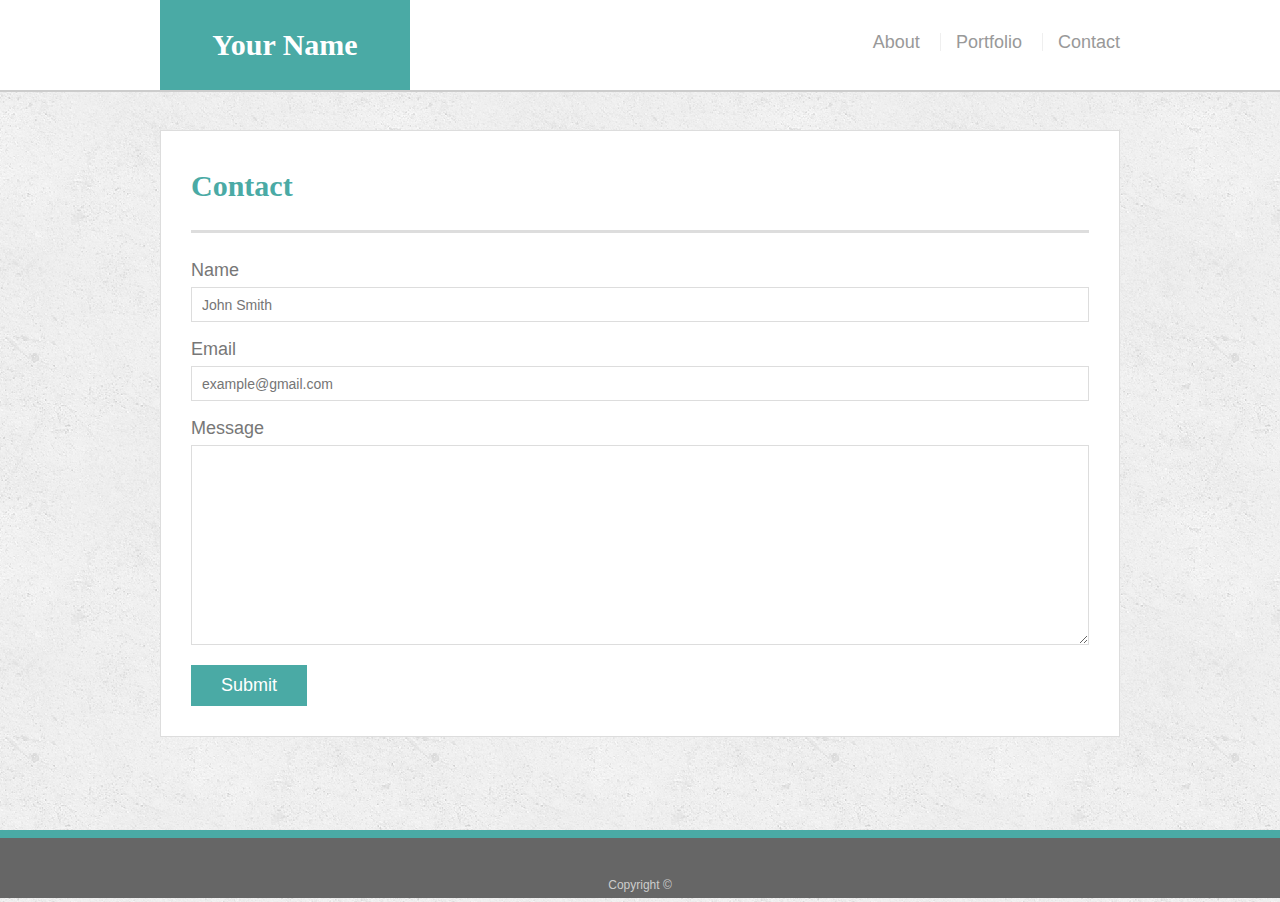
==== contact.html @ 91362b06 "homework 2 push" ====
<!doctype html>
<html lang="en-us">

<head>
  <meta charset="UTF-8">
  <title>Contact | Your Name</title>
  <link rel="stylesheet" type="text/css" href="assets/css/reset.css">
  <link rel="stylesheet" type="text/css" href="assets/css/style.css">
</head>

<body>

  <header id="masthead">
    <div class="container">
      <a href="index.html" id="logo">Your Name</a>
      <nav>
        <a href="index.html">About</a>
        <a href="portfolio.html">Portfolio</a>
        <a href="contact.html">Contact</a>
      </nav>
    </div>
  </header>

  <div id="main-container" class="container">
    <section class="main-section">
      <h1>Contact</h1>

      <form id="contact-form">
        <ul>
          <li>
            <label for="name">Name</label>
            <input type="text" id="name" name="name" placeholder="John Smith" required="required">
          </li>
          <li>
            <label for="email">Email</label>
            <input type="email" id="email" name="email" placeholder="example@gmail.com" required="required">
          </li>
          <li>
            <label for="message">Message</label>
            <textarea id="message" name="message" required="required"></textarea>
          </li>
        </ul>
        <input type="submit">
      </form>

    </section>

  </div>

  <footer>
    <div class="container">
      Copyright &copy; 
    </div>
  </footer>
</body>

</html>
---- assets/css/style.css ----
body {
  font-family: Arial, "Helvetica Neue", Helvetica, sans-serif;
  font-size: 18px;
  line-height: 34px;
  color: #777;
  background: url("../images/concrete_seamless.png");
}

* {
  box-sizing: border-box;
}

/* general */

.container {
  width: 100%;
  max-width: 960px;
  margin: 0 auto;
  clear: both;
}

h1,
h2,
h3,
p {
  margin-bottom: 20px;
}

p:last-child {
  margin-bottom: 0;
}

h1,
h2,
h3 {
  font-family: Georgia, Times, "Times New Roman", serif;
  font-weight: 700;
  color: #4aaaa5;
}

h1 {
  padding-bottom: 20px;
  font-size: 30px;
  line-height: 49px;
  border-bottom: 3px solid #ddd;
}

h2,
h3 {
  font-size: 22px;
}

/* header */

#masthead {
  position: fixed;
  z-index: 99;
  width: 100%;
  margin: 0 0 30px;
  overflow: auto;
  color: #fff;
  background: #fff;
  border-bottom: 2px solid #ccc;
}

#logo {
  float: left;
  width: 250px;
  height: 90px;
  font-family: Georgia, Times, "Times New Roman", serif;
  font-size: 30px;
  font-weight: 700;
  line-height: 90px;
  color: #fff;
  text-align: center;
  text-decoration: none;
  background: #4aaaa5;
}

nav {
  float: right;
  margin-top: 25px;
}

nav a {
  display: inline-block;
  padding-left: 15px;
  margin-left: 15px;
  line-height: 18px;
  color: #999;
  text-decoration: none;
  border-left: 1px solid #efefef;
}

nav a:first-child {
  border-left: 0 none;
}

/* footer */

footer {
  padding: 30px 0;
  clear: both;
  font-size: 12px;
  color: #fff;
  color: #ccc;
  text-align: center;
  background: #666;
  border-top: 8px solid #4aaaa5;
  height: 50px;
}

h3, h2 {
  padding-bottom: 20px;
  margin-bottom: 15px;
  line-height: 22px;
  border-bottom: 2px solid #eee;
}

/* main */

#main-container {
  padding-top: 130px;
  min-height: calc(100vh - 70px);
}

.main-section {
  float: left;
  width: 100%;
  max-width: 960px;
  padding: 30px;
  margin: 0 0 40px;
  background: #fff;
  border: 1px solid #ddd;
}

/* portfolio page */

.work {
  position: relative;
  float: left;
  width: 274px;
  margin: 20px 0 25px;
  overflow: auto;
}

.work:nth-child(even) {
  margin-right: 40px;
}

.work img {
  width: 100%;
  border: 0 none;
  opacity: 0.8;
}

.work h3 {
  position: absolute;
  bottom: 20px;
  width: 100%;
  padding: 15px;
  margin-bottom: 0;
  font-weight: 300;
  line-height: 30px;
  color: #fff;
  text-align: center;
  background: #4aaaa5;
  border-bottom: 0;
}

.auth-image {
  float: left;
  width: 200px;
  height: auto;
  margin-top: 10px;
  margin-right: 25px;
}

/* contact page */

#contact-form ul {
  margin-bottom: 20px;
}

#contact-form li {
  margin-bottom: 10px;
}

label,
input[type=text],
input[type=email],
textarea {
  display: block;
  width: 100%;
}

input[type=text],
input[type=email],
textarea {
  height: 35px;
  padding: 0 10px;
  font-size: 14px;
  border: 1px solid #ddd;
}

textarea {
  height: 200px;
}

input[type=submit] {
  padding: 10px 30px;
  font-size: 18px;
  color: #fff;
  cursor: pointer;
  background: #4aaaa5;
  border: 0 none;
}


/*------------- Responsive part 980 ------------*/

@media screen and (max-width: 980px) {

.container,masthead{
width:90%;
/* margin-left:5%; */
margin: 0 20px;
  overflow: auto;

} 


.auth-image{
  width:200px;
}

#main-container{
padding-right: 10px;
padding-bottom:10px;
}

.main-section{
width:650px;
margin-bottom: 80px;
margin-right:50px;
height:50%;
padding:10%x;

}


}

/* Responsive part 768 */

@media screen and (max-width: 768px) {

#main-container{
  height:50%;
}

  .container{
  width:95%;
  margin-left:3%;
  line-height:30px;
  } 

  .auth-image{
    width:250px;
  }

  .main-section{
    width: 100%;
  }
 #contact-form{
  font-size:80%;
  height:auto;
 }

 h1{
   line-height: 20px;
   font-size:25px;
 } 


  }


  @media screen and (max-width: 640px) {

header{
  position: static;
}


#masthead{
  margin:0 auto;
  padding:0px;
}
    
      .auth-image{
        width:100%;
        height: auto;
        margin-bottom:20px;
    
      }
    
.container{
  width:100%;
  margin:0 auto;
}

#main-container.container{
  margin-bottom:0px;
}

      #logo{
        width:100%;
        margin:0 auto;
        font-size:30px;
         
      }
       
     nav{
       width:100%;
       margin:0 auto;
       margin-right:10px;
       text-align:center;
       padding:10px;
     }

     .main-section{
       padding:30px;
    width:600px;
    margin: 0 auto;
    margin-left:20px;
    margin-top:30px;
    font-size:80%;
    
  margin-bottom:200px;
     }
.work{
  width: 100%;
  margin:10px auto;
  }
}
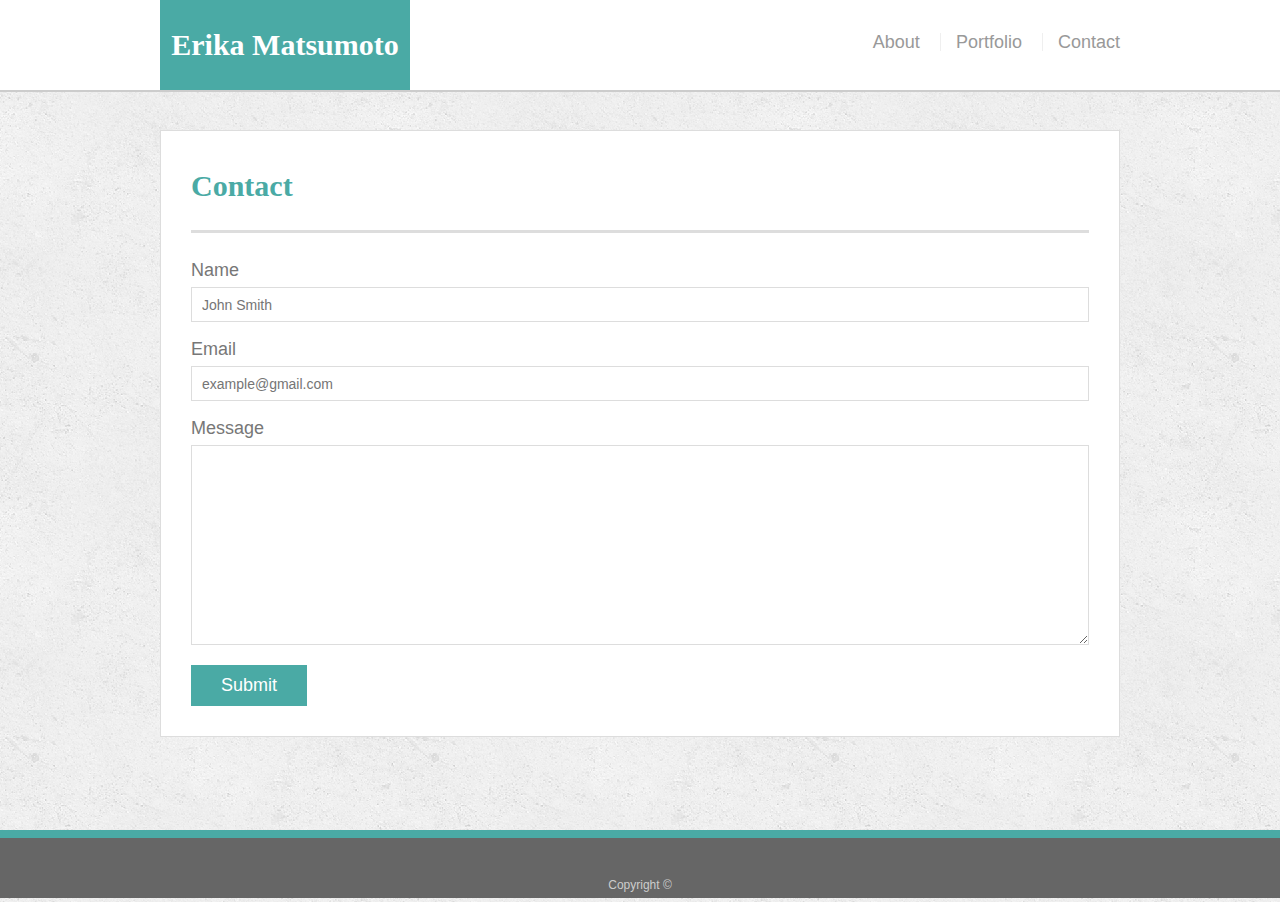
==== commit 7174b35c: "update 1" ====
--- a/contact.html
+++ b/contact.html
@@ -3,7 +3,7 @@
 
 <head>
   <meta charset="UTF-8">
-  <title>Contact | Your Name</title>
+  <title>Contact | Erika Matsumoto</title>
   <link rel="stylesheet" type="text/css" href="assets/css/reset.css">
   <link rel="stylesheet" type="text/css" href="assets/css/style.css">
 </head>
@@ -12,7 +12,7 @@
 
   <header id="masthead">
     <div class="container">
-      <a href="index.html" id="logo">Your Name</a>
+      <a href="index.html" id="logo">Erika Matsumoto</a>
       <nav>
         <a href="index.html">About</a>
         <a href="portfolio.html">Portfolio</a>
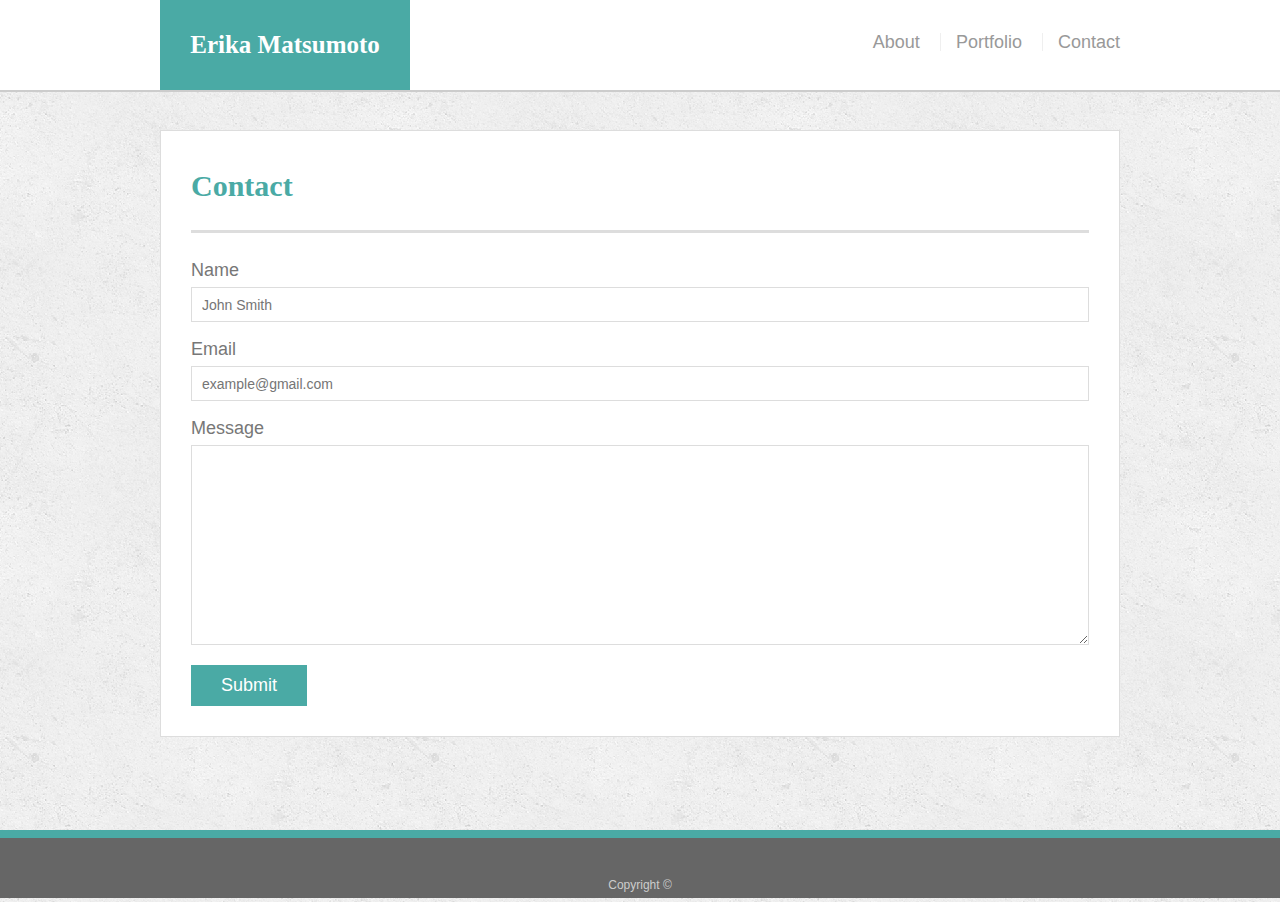
==== commit f7dde951: "viewport" ====
--- a/contact.html
+++ b/contact.html
@@ -6,6 +6,8 @@
   <title>Contact | Erika Matsumoto</title>
   <link rel="stylesheet" type="text/css" href="assets/css/reset.css">
   <link rel="stylesheet" type="text/css" href="assets/css/style.css">
+  <meta name="viewport" content="width=device-width, initial-scale=1.0">
+
 </head>
 
 <body>
--- a/assets/css/style.css
+++ b/assets/css/style.css
@@ -68,7 +68,7 @@
   width: 250px;
   height: 90px;
   font-family: Georgia, Times, "Times New Roman", serif;
-  font-size: 30px;
+  font-size: 25px;
   font-weight: 700;
   line-height: 90px;
   color: #fff;
